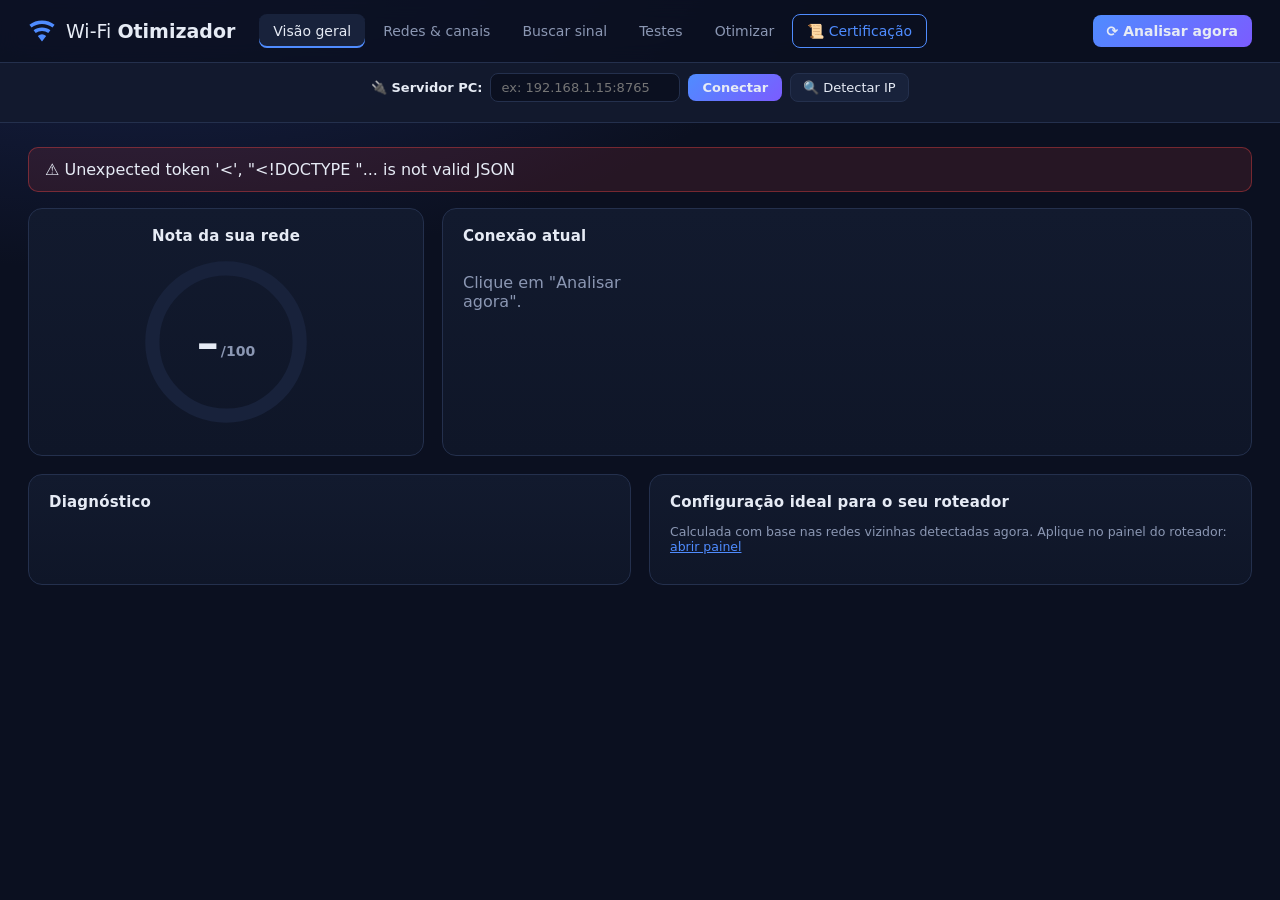
==== static/index.html @ 02d82fd7 "Add Auto-Detect Server IP button, improve offline state guidance and fetch error handling" ====
<!doctype html>
<html lang="pt-BR">
<head>
<meta charset="utf-8">
<meta name="viewport" content="width=device-width, initial-scale=1, maximum-scale=1, user-scalable=no">
<title>CertiFi Pro - Certificação e Otimização Wi-Fi</title>
<link rel="stylesheet" href="style.css">
<link rel="manifest" href="manifest.json">
<meta name="theme-color" content="#4f8cff">
<meta name="mobile-web-app-capable" content="yes">
<meta name="apple-mobile-web-app-capable" content="yes">
<meta name="apple-mobile-web-app-status-bar-style" content="black-translucent">
<link rel="apple-touch-icon" href="icon-192.svg">
<script>
  window.API_TOKEN = "__TOKEN__";
  if ('serviceWorker' in navigator) {
    window.addEventListener('load', () => {
      navigator.serviceWorker.register('sw.js').catch(err => console.log('SW error:', err));
    });
  }
</script>
</head>
<body>
<header>
  <div class="brand">
    <svg viewBox="0 0 24 24" width="28" height="28"><path fill="currentColor" d="M12 21l3.6-4.8a6 6 0 0 0-7.2 0L12 21zm0-18C7.95 3 4.21 4.34 1.2 6.6L3 9a15 15 0 0 1 18 0l1.8-2.4C19.79 4.34 16.05 3 12 3zm0 6c-2.7 0-5.19.89-7.2 2.4L6.6 13.8a9 9 0 0 1 10.8 0l1.8-2.4C17.19 9.89 14.7 9 12 9z"/></svg>
    <span>Wi-Fi <b>Otimizador</b></span>
  </div>
  <nav>
    <button data-tab="overview" class="active">Visão geral</button>
    <button data-tab="channels">Redes &amp; canais</button>
    <button data-tab="signal">Buscar sinal</button>
    <button data-tab="tests">Testes</button>
    <button data-tab="optimize">Otimizar</button>
    <button data-tab="certify" style="border: 1px solid var(--accent); color: var(--accent);">📜 Certificação</button>
  </nav>
  <button id="btnScan" class="primary">⟳ Analisar agora</button>
</header>

<div id="serverConfigBar" style="background: rgba(18,26,46,0.95); padding: 10px 16px; border-bottom: 1px solid var(--line); display: flex; align-items: center; justify-content: center; gap: 8px; font-size: 13px; flex-wrap: wrap;">
  <span>🔌 <b>Servidor PC:</b></span>
  <input type="text" id="serverIpInput" placeholder="ex: 192.168.1.15:8765" style="max-width: 190px; padding: 6px 10px; font-size: 13px;" />
  <button id="btnSaveServerIp" style="padding: 6px 14px; font-size: 13px;" class="primary">Conectar</button>
  <button id="btnAutoDetect" style="padding: 6px 12px; font-size: 13px; background: var(--panel2);">🔍 Detectar IP</button>
  <span id="serverStatus" style="font-size: 12px; color: var(--muted); width: 100%; text-align: center; margin-top: 2px;"></span>
</div>

<main>
  <div id="error" class="banner bad hidden"></div>

  <!-- VISÃO GERAL -->
  <section id="tab-overview" class="tab active">
    <div class="grid g3">
      <div class="card center">
        <h3>Nota da sua rede</h3>
        <div class="ring" id="scoreRing"><svg viewBox="0 0 120 120"><circle cx="60" cy="60" r="52" class="bg"/><circle cx="60" cy="60" r="52" class="fg" id="scoreArc"/></svg><div class="ring-val"><span id="scoreVal">–</span><small>/100</small></div></div>
        <div id="scoreParts" class="parts"></div>
      </div>
      <div class="card span2">
        <h3>Conexão atual</h3>
        <div id="connInfo" class="kv"><p class="muted">Clique em "Analisar agora".</p></div>
      </div>
    </div>
    <div class="grid g2">
      <div class="card">
        <h3>Diagnóstico</h3>
        <ul id="diagList" class="diag"></ul>
      </div>
      <div class="card">
        <h3>Configuração ideal para o seu roteador</h3>
        <p class="muted small">Calculada com base nas redes vizinhas detectadas agora. Aplique no painel do roteador:
          <a id="routerLink" href="#" target="_blank" rel="noopener">abrir painel</a></p>
        <div id="routerCfg"></div>
      </div>
    </div>
  </section>

  <!-- REDES & CANAIS -->
  <section id="tab-channels" class="tab">
    <div class="card">
      <div class="row between">
        <h3>Mapa de espectro</h3>
        <div class="seg" id="bandSel">
          <button data-band="2.4" class="active">2,4 GHz</button>
          <button data-band="5">5 GHz</button>
          <button data-band="6">6 GHz</button>
        </div>
      </div>
      <canvas id="specCanvas" height="300"></canvas>
      <p class="muted small">Cada curva é uma rede. Sua rede aparece em <b class="c-mine">verde</b>. Quanto mais alta a curva, mais forte o sinal.</p>
    </div>
    <div class="card">
      <h3>Qualidade de cada canal <span class="muted small">(100 = livre)</span></h3>
      <canvas id="chanCanvas" height="180"></canvas>
      <div id="chanRec" class="rec"></div>
    </div>
    <div class="card">
      <h3>Redes encontradas <span id="apCount" class="pill"></span></h3>
      <div class="table-wrap"><table id="apTable"><thead><tr>
        <th data-k="ssid">Rede</th><th data-k="rssi">Sinal</th><th data-k="band">Banda</th><th data-k="channel">Canal</th>
        <th data-k="width">Largura</th><th data-k="standard">Padrão</th><th data-k="security">Segurança</th><th data-k="bssid">BSSID</th>
      </tr></thead><tbody></tbody></table></div>
    </div>
  </section>

  <!-- BUSCAR SINAL -->
  <section id="tab-signal" class="tab">
    <div class="grid g3">
      <div class="card center">
        <h3>Sinal ao vivo</h3>
        <div class="big" id="liveDbm">–</div>
        <div id="liveLabel" class="muted">dBm</div>
        <div class="meter"><div id="liveBar"></div></div>
        <div id="liveExtra" class="muted small"></div>
        <div class="row gap" style="justify-content:center;margin-top:12px">
          <button id="btnLive" class="primary">▶ Iniciar</button>
          <label class="chk"><input type="checkbox" id="chkSound"> Som (bipe guia)</label>
        </div>
      </div>
      <div class="card span2">
        <h3>Histórico (últimos 2 min)</h3>
        <canvas id="liveCanvas" height="220"></canvas>
        <p class="muted small">Caminhe devagar com o notebook ou mova o roteador/repetidor. Com o som ligado, o bipe fica mais agudo e rápido quando o sinal melhora.</p>
      </div>
    </div>
    <div class="grid g2">
      <div class="card">
        <h3>Mapa de cobertura por cômodo</h3>
        <div class="row gap">
          <input id="roomName" placeholder="Ex.: Sala, Quarto, Escritório…">
          <button id="btnMark">📍 Registrar ponto</button>
        </div>
        <p class="muted small">Fique 5 s parado no local antes de registrar (usa a média dos últimos 5 s).</p>
        <table id="roomTable" class="mt"><thead><tr><th>Local</th><th>Média</th><th>Qualidade</th><th></th></tr></thead><tbody></tbody></table>
      </div>
      <div class="card">
        <h3>Guia de níveis</h3>
        <table class="levels">
          <tr><td><span class="dot ok"></span> −30 a −50 dBm</td><td>Excelente — máximo desempenho</td></tr>
          <tr><td><span class="dot ok"></span> −50 a −60 dBm</td><td>Muito bom — 4K, jogos, chamadas</td></tr>
          <tr><td><span class="dot warn"></span> −60 a −67 dBm</td><td>Bom — mínimo para voz/vídeo confiável</td></tr>
          <tr><td><span class="dot warn"></span> −67 a −70 dBm</td><td>Razoável — navegação e e-mail</td></tr>
          <tr><td><span class="dot bad"></span> −70 a −80 dBm</td><td>Fraco — lento, instável</td></tr>
          <tr><td><span class="dot bad"></span> abaixo de −80</td><td>Péssimo — quedas constantes</td></tr>
        </table>
        <p class="muted small">Dica: se vários cômodos ficarem abaixo de −67 dBm, a melhor solução é um sistema Mesh ou um segundo ponto de acesso ligado por cabo.</p>
      </div>
    </div>
  </section>

  <!-- TESTES -->
  <section id="tab-tests" class="tab">
    <div class="grid g3">
      <div class="card">
        <h3>Latência e perda</h3>
        <p class="muted small">Ping de 20 pacotes para o roteador e para a internet. Separa problema de Wi-Fi de problema da operadora.</p>
        <button class="primary" id="btnPing">Testar latência</button>
        <div id="pingRes" class="mt"></div>
      </div>
      <div class="card">
        <h3>Velocidade da internet</h3>
        <p class="muted small">Download e upload via Cloudflare (~15 s).</p>
        <button class="primary" id="btnSpeed">Testar velocidade</button>
        <div id="speedRes" class="mt"></div>
      </div>
      <div class="card">
        <h3>DNS mais rápido</h3>
        <p class="muted small">Mede o tempo de resposta de vários servidores DNS para sites populares no Brasil.</p>
        <button class="primary" id="btnDns">Comparar DNS</button>
        <div id="dnsRes" class="mt"></div>
      </div>
    </div>
  </section>

  <!-- OTIMIZAR -->
  <section id="tab-optimize" class="tab">
    <div class="card">
      <h3>Correções rápidas</h3>
      <div class="actions">
        <button data-act="flushdns"><b>Limpar cache DNS</b><small>Resolve sites que não abrem</small></button>
        <button data-act="reconnect"><b>Reconectar Wi-Fi</b><small>Força reassociação ao melhor ponto</small></button>
        <button data-act="power_max"><b>Wi-Fi em desempenho máximo</b><small>Desativa economia de energia do adaptador</small></button>
        <button data-act="renew" data-admin><b>Renovar IP</b><small>Pede novo endereço ao roteador 🛡</small></button>
        <button data-act="dns_auto" data-admin><b>DNS automático</b><small>Volta ao DNS do roteador 🛡</small></button>
        <button data-act="reset_stack" data-admin data-confirm="Isso redefine o Winsock e a pilha TCP/IP e exige reiniciar o PC. Continuar?"><b>Redefinir pilha de rede</b><small>Último recurso para falhas graves 🛡</small></button>
      </div>
      <p class="muted small">🛡 = pede permissão de administrador (janela do Windows).</p>
      <pre id="actOut" class="out hidden"></pre>
    </div>
    <div class="card">
      <div class="row between"><h3>Configurações avançadas do adaptador</h3><button id="btnProps">Carregar</button></div>
      <p class="muted small">Opções do driver da sua placa Wi-Fi. Recomendações em <b class="c-mine">verde</b>. Alterar reinicia o adaptador por alguns segundos. 🛡</p>
      <div id="netInfo" class="kv small"></div>
      <div class="table-wrap"><table id="propTable"><thead><tr><th>Propriedade</th><th>Valor atual</th><th>Recomendado</th><th>Alterar</th></tr></thead><tbody></tbody></table></div>
    </div>
  </section>

  <!-- CERTIFICAÇÃO -->
  <section id="tab-certify" class="tab">
    <div class="grid g2">
      <div class="card">
        <h3>Dados do Cliente / Instalação</h3>
        <div class="grid g2 gap mt">
          <input id="certClientName" placeholder="Nome do Cliente ou Empresa">
          <input id="certAddress" placeholder="Endereço / Local">
          <input id="certTechnician" placeholder="Nome do Técnico Certificador">
          <input id="certContracted" placeholder="Plano Contratado (ex.: 500 Mega Fibra)">
        </div>
        <h4 class="mt" style="color:var(--accent);font-size:14px">Perfil de SLA / Norma de Aceitação</h4>
        <select id="certSlaProfile" style="width:100%">
          <option value="residencial_padrao">Residencial Padrão (Sinal ≥ -67 dBm, Latência ≤ 45ms)</option>
          <option value="residencial_premium">Residencial Premium / Home Office (Sinal ≥ -60 dBm, Latência ≤ 20ms, 0% perda)</option>
          <option value="corporativo">Corporativo / Comercial (Sinal ≥ -65 dBm, Latência ≤ 15ms, 0% perda)</option>
        </select>
        <button id="btnGenerateCert" class="primary mt" style="width:100%">📜 Emitir Certificado de Conformidade Wi-Fi</button>
      </div>

      <div class="card">
        <h3>Pontos Auditados para Certificação</h3>
        <p class="muted small">O relatório utilizará os pontos médios registrados na aba "Buscar Sinal".</p>
        <div id="certPointsSummary" class="mt"></div>
        <button onclick="gotoTab('signal')" class="mt">📍 Adicionar mais pontos no local →</button>
      </div>
    </div>

    <!-- Área de Visualização do Certificado Impresso / PDF -->
    <div id="certPrintArea" class="card hidden" style="background:#fff;color:#1e293b;border:2px solid #cbd5e1;padding:30px;border-radius:12px;margin-top:20px;">
      <div style="display:flex;justify-content:space-between;align-items:center;border-bottom:2px solid #0f172a;padding-bottom:15px">
        <div>
          <h2 style="margin:0;color:#0f172a;font-size:24px">CERTIFICADO DE CONFORMIDADE DE REDE WI-FI</h2>
          <span style="font-size:13px;color:#64748b">Laudo Técnico de Qualidade e Cobertura Sem Fio</span>
        </div>
        <div style="text-align:right">
          <b id="certCode" style="font-size:14px;color:#2563eb;display:block"></b>
          <small id="certDate" style="color:#64748b"></small>
        </div>
      </div>

      <div style="display:grid;grid-template-columns:1fr 1fr;gap:15px;margin:20px 0;background:#f8fafc;padding:15px;border-radius:8px;font-size:13px">
        <div>
          <p style="margin:4px 0"><b>Cliente:</b> <span id="printClient"></span></p>
          <p style="margin:4px 0"><b>Endereço:</b> <span id="printAddress"></span></p>
          <p style="margin:4px 0"><b>SSID Auditado:</b> <span id="printSsid"></span></p>
        </div>
        <div>
          <p style="margin:4px 0"><b>Técnico Certificador:</b> <span id="printTech"></span></p>
          <p style="margin:4px 0"><b>Perfil de SLA:</b> <span id="printSla"></span></p>
          <p style="margin:4px 0"><b>Velocidade Contratada:</b> <span id="printSpeed"></span></p>
        </div>
      </div>

      <div style="display:flex;align-items:center;justify-content:space-between;padding:15px;border-radius:8px;margin-bottom:20px" id="certBadgeBox">
        <div>
          <h3 style="margin:0;font-size:20px" id="printStatusTitle"></h3>
          <p style="margin:4px 0 0;font-size:13px" id="printStatusSub"></p>
        </div>
        <div style="font-size:28px;font-weight:bold" id="printScore"></div>
      </div>

      <h4 style="margin:15px 0 10px;color:#0f172a">Medições por Cômodo / Ponto do Ambiente</h4>
      <table style="width:100%;border-collapse:collapse;font-size:13px;margin-bottom:20px" id="printPointsTable">
        <thead>
          <tr style="background:#e2e8f0;color:#334155;text-align:left">
            <th style="padding:8px">Ponto / Cômodo</th>
            <th style="padding:8px">Sinal (dBm)</th>
            <th style="padding:8px">Banda</th>
            <th style="padding:8px">Status SLA</th>
            <th style="padding:8px">Observações / Não Conformidades</th>
          </tr>
        </thead>
        <tbody></tbody>
      </table>

      <div style="display:flex;justify-content:space-between;align-items:flex-end;margin-top:40px;border-top:1px dashed #94a3b8;padding-top:20px">
        <div style="font-size:11px;color:#64748b">
          <p style="margin:0">Documento gerado por Wi-Fi Otimizador Pro.</p>
          <p style="margin:2px 0 0">Assinatura digital e validação de conformidade técnica.</p>
        </div>
        <div style="text-align:center;width:200px">
          <div style="border-bottom:1px solid #0f172a;margin-bottom:4px"></div>
          <span style="font-size:12px;color:#334155">Assinatura do Técnico</span>
        </div>
      </div>

      <button id="btnPrintCert" class="primary mt" style="width:100%;margin-top:20px">🖨️ Imprimir / Salvar como PDF</button>
    </div>
  </section>
</main>

<div id="toast" class="toast hidden"></div>
<div id="loading" class="loading hidden"><div class="spinner"></div><span id="loadingText">Analisando…</span></div>

<script src="app.js"></script>
</body>
</html>
---- static/style.css ----
:root {
  --bg: #0b1020; --panel: #121a2e; --panel2: #18223b; --line: #24304d;
  --text: #e6ebf5; --muted: #8b97b3; --accent: #4f8cff; --accent2: #7b5cff;
  --ok: #22c55e; --warn: #f5a524; --bad: #ef4444; --info: #38bdf8; --mine: #22c55e;
}
* { box-sizing: border-box; }
body { margin: 0; font-family: "Segoe UI", system-ui, sans-serif; background: radial-gradient(1200px 600px at 10% -10%, #1a2550 0%, var(--bg) 60%); color: var(--text); min-height: 100vh; }
header { display: flex; align-items: center; gap: 24px; padding: 14px 28px; background: rgba(11,16,32,.85); backdrop-filter: blur(10px); border-bottom: 1px solid var(--line); position: sticky; top: 0; z-index: 10; flex-wrap: wrap; }
.brand { display: flex; align-items: center; gap: 10px; font-size: 19px; color: var(--accent); }
.brand span { color: var(--text); }
nav { display: flex; gap: 4px; flex: 1; flex-wrap: wrap; }
nav button { background: none; border: none; color: var(--muted); padding: 8px 14px; border-radius: 8px; font-size: 14px; cursor: pointer; }
nav button:hover { color: var(--text); background: var(--panel2); }
nav button.active { color: var(--text); background: var(--panel2); box-shadow: inset 0 -2px 0 var(--accent); }
button { font-family: inherit; background: var(--panel2); color: var(--text); border: 1px solid var(--line); padding: 8px 14px; border-radius: 8px; cursor: pointer; font-size: 14px; transition: .15s; }
button:hover { border-color: var(--accent); }
button:disabled { opacity: .5; cursor: wait; }
button.primary { background: linear-gradient(135deg, var(--accent), var(--accent2)); border: none; font-weight: 600; }
button.primary:hover { filter: brightness(1.1); }
input, select { font-family: inherit; background: var(--bg); color: var(--text); border: 1px solid var(--line); padding: 8px 10px; border-radius: 8px; font-size: 14px; }
input { flex: 1; }
main { padding: 24px 28px; max-width: 1400px; margin: 0 auto; }
.tab { display: none; } .tab.active { display: block; animation: fade .25s; }
@keyframes fade { from { opacity: 0; transform: translateY(4px); } }
.grid { display: grid; gap: 18px; margin-bottom: 18px; }
.g2 { grid-template-columns: 1fr 1fr; } .g3 { grid-template-columns: 1fr 1fr 1fr; }
.span2 { grid-column: span 2; }
@media (max-width: 1000px) { .g2, .g3 { grid-template-columns: 1fr; } .span2 { grid-column: auto; } }
.card { background: linear-gradient(180deg, var(--panel), #0f1628); border: 1px solid var(--line); border-radius: 14px; padding: 18px 20px; margin-bottom: 18px; }
.grid > .card { margin-bottom: 0; }
.card h3 { margin: 0 0 12px; font-size: 15px; font-weight: 600; letter-spacing: .2px; }
.center { text-align: center; }
.muted { color: var(--muted); } .small { font-size: 12.5px; } .mt { margin-top: 12px; }
.row { display: flex; align-items: center; } .between { justify-content: space-between; } .gap { gap: 10px; }
.hidden { display: none !important; }
.pill { background: var(--panel2); border: 1px solid var(--line); padding: 2px 9px; border-radius: 99px; font-size: 12px; color: var(--muted); margin-left: 6px; }
.c-mine { color: var(--mine); }
a { color: var(--accent); }

.ring { position: relative; width: 170px; height: 170px; margin: 6px auto 10px; }
.ring svg { transform: rotate(-90deg); width: 100%; height: 100%; }
.ring circle { fill: none; stroke-width: 10; }
.ring .bg { stroke: var(--panel2); }
.ring .fg { stroke: var(--accent); stroke-linecap: round; stroke-dasharray: 326.7; stroke-dashoffset: 326.7; transition: stroke-dashoffset 1s, stroke .5s; }
.ring-val { position: absolute; inset: 0; display: flex; align-items: center; justify-content: center; font-size: 44px; font-weight: 700; }
.ring-val small { font-size: 14px; color: var(--muted); margin-left: 2px; margin-top: 18px; }
.parts { display: grid; grid-template-columns: 1fr 1fr; gap: 6px 12px; text-align: left; font-size: 12.5px; }
.parts div { display: flex; justify-content: space-between; color: var(--muted); }
.parts b { color: var(--text); }

.kv { display: grid; grid-template-columns: repeat(auto-fill, minmax(170px, 1fr)); gap: 12px; }
.kv div { background: var(--panel2); border-radius: 10px; padding: 10px 12px; }
.kv label { display: block; font-size: 11.5px; color: var(--muted); text-transform: uppercase; letter-spacing: .5px; margin-bottom: 3px; }
.kv span { font-size: 15px; font-weight: 600; word-break: break-all; }

.diag { list-style: none; margin: 0; padding: 0; display: flex; flex-direction: column; gap: 10px; }
.diag li { display: flex; gap: 12px; padding: 12px; background: var(--panel2); border-radius: 10px; border-left: 3px solid var(--info); }
.diag li.ok { border-color: var(--ok); } .diag li.warn { border-color: var(--warn); } .diag li.bad { border-color: var(--bad); }
.diag .ic { font-size: 18px; line-height: 1.2; }
.diag b { display: block; margin-bottom: 3px; font-size: 14px; }
.diag p { margin: 0; color: var(--muted); font-size: 13px; line-height: 1.45; }

.cfg-group { margin-bottom: 14px; }
.cfg-group h4 { margin: 0 0 6px; font-size: 13px; color: var(--accent); }
.cfg-group table { width: 100%; }
.cfg-group td { padding: 5px 0; font-size: 13px; border-bottom: 1px dashed var(--line); }
.cfg-group td:first-child { color: var(--muted); width: 45%; }
.tips { padding-left: 18px; margin: 6px 0 0; color: var(--muted); font-size: 13px; line-height: 1.6; }

canvas { width: 100%; display: block; }
.seg { display: flex; background: var(--bg); border: 1px solid var(--line); border-radius: 9px; padding: 3px; }
.seg button { border: none; background: none; padding: 6px 12px; }
.seg button.active { background: var(--panel2); color: var(--text); }
.rec { margin-top: 10px; padding: 12px 14px; background: rgba(34,197,94,.08); border: 1px solid rgba(34,197,94,.3); border-radius: 10px; font-size: 14px; }

.table-wrap { overflow-x: auto; }
table { border-collapse: collapse; width: 100%; font-size: 13px; }
th { text-align: left; color: var(--muted); font-weight: 500; padding: 8px; border-bottom: 1px solid var(--line); cursor: pointer; white-space: nowrap; }
td { padding: 8px; border-bottom: 1px solid rgba(36,48,77,.6); }
tr.mine td { background: rgba(34,197,94,.07); }
tr.mine td:first-child { box-shadow: inset 3px 0 0 var(--mine); }
.sigbar { display: inline-block; width: 50px; height: 6px; background: var(--panel2); border-radius: 3px; overflow: hidden; vertical-align: middle; margin-right: 6px; }
.sigbar i { display: block; height: 100%; }

.big { font-size: 72px; font-weight: 700; line-height: 1; margin-top: 8px; font-variant-numeric: tabular-nums; }
.meter { height: 12px; background: var(--panel2); border-radius: 6px; overflow: hidden; margin: 16px 10px 8px; }
.meter div { height: 100%; width: 0; transition: width .4s, background .4s; border-radius: 6px; }
.chk { display: flex; align-items: center; gap: 6px; font-size: 13px; color: var(--muted); }
.chk input { flex: none; }
.levels td { font-size: 13px; }
.dot { display: inline-block; width: 9px; height: 9px; border-radius: 50%; margin-right: 6px; }
.dot.ok { background: var(--ok); } .dot.warn { background: var(--warn); } .dot.bad { background: var(--bad); }

.metric { display: flex; justify-content: space-between; padding: 8px 0; border-bottom: 1px dashed var(--line); font-size: 13.5px; }
.metric b { font-variant-numeric: tabular-nums; }
.speed-big { display: flex; gap: 18px; margin-bottom: 8px; }
.speed-big div { flex: 1; background: var(--panel2); border-radius: 10px; padding: 12px; text-align: center; }
.speed-big b { display: block; font-size: 30px; }
.speed-big small { color: var(--muted); }
.verdict { margin-top: 10px; font-size: 13px; padding: 10px; border-radius: 8px; background: var(--panel2); line-height: 1.5; }

.actions { display: grid; grid-template-columns: repeat(auto-fill, minmax(220px, 1fr)); gap: 10px; }
.actions button { text-align: left; padding: 12px 14px; }
.actions b { display: block; margin-bottom: 3px; }
.actions small { color: var(--muted); font-size: 12px; }
.out { background: #060a14; border: 1px solid var(--line); border-radius: 8px; padding: 12px; font-size: 12px; white-space: pre-wrap; max-height: 260px; overflow: auto; margin-top: 12px; }
.banner { padding: 12px 16px; border-radius: 10px; margin-bottom: 16px; }
.banner.bad { background: rgba(239,68,68,.12); border: 1px solid rgba(239,68,68,.4); }
.good { color: var(--ok); } .mid { color: var(--warn); } .poor { color: var(--bad); }

.toast { position: fixed; bottom: 24px; right: 24px; background: var(--panel2); border: 1px solid var(--line); padding: 12px 18px; border-radius: 10px; box-shadow: 0 10px 30px rgba(0,0,0,.4); z-index: 50; max-width: 380px; }
.loading { position: fixed; inset: 0; background: rgba(5,8,18,.6); backdrop-filter: blur(3px); display: flex; flex-direction: column; align-items: center; justify-content: center; gap: 14px; z-index: 40; }
.spinner { width: 46px; height: 46px; border: 4px solid var(--panel2); border-top-color: var(--accent); border-radius: 50%; animation: spin 0.9s linear infinite; }
@keyframes spin { to { transform: rotate(360deg); } }
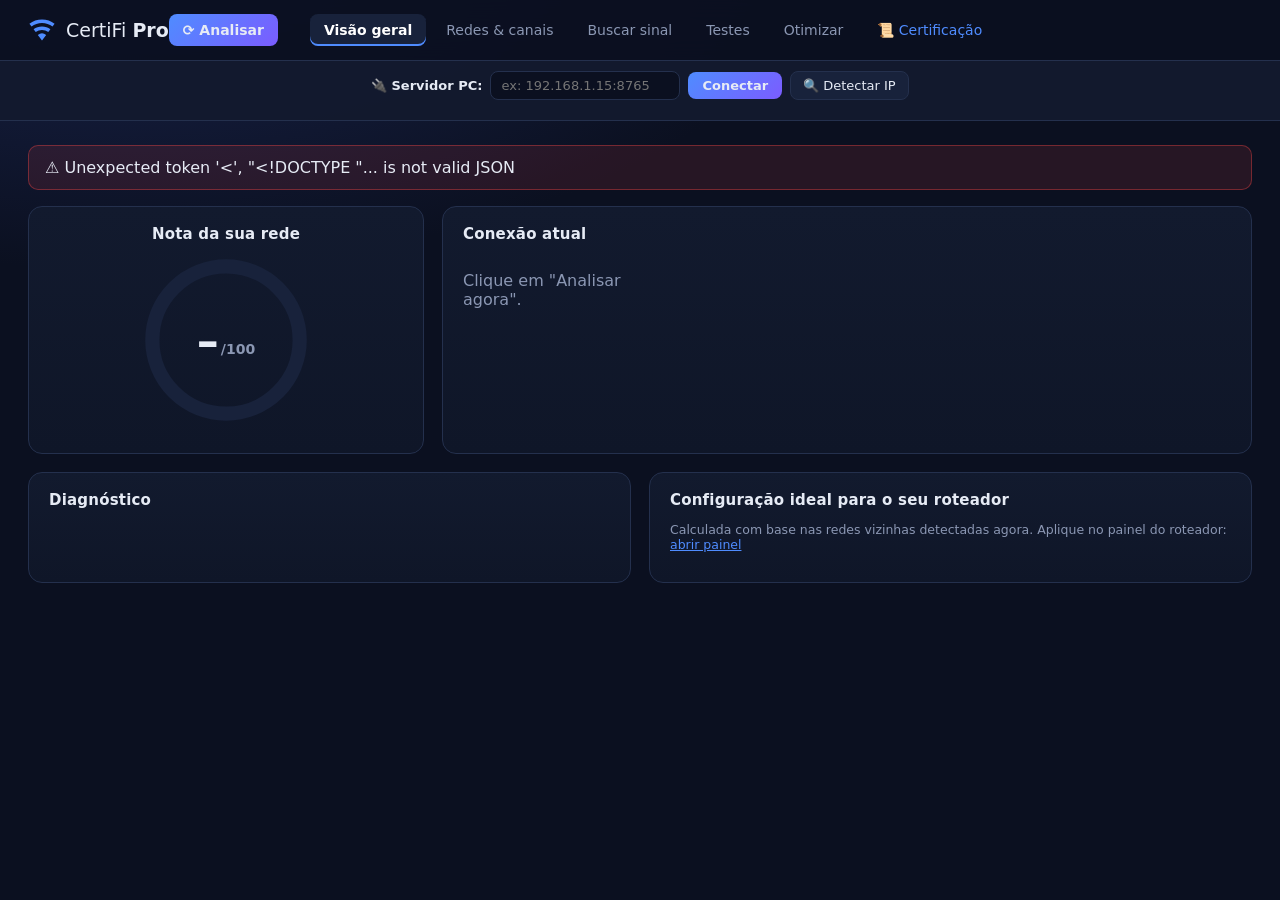
==== commit f65d9cf5: "Fix 2-min signal history canvas rendering and add collapsible menu for expanded mobile screen" ====
--- a/static/index.html
+++ b/static/index.html
@@ -22,19 +22,24 @@
 </head>
 <body>
 <header>
-  <div class="brand">
-    <svg viewBox="0 0 24 24" width="28" height="28"><path fill="currentColor" d="M12 21l3.6-4.8a6 6 0 0 0-7.2 0L12 21zm0-18C7.95 3 4.21 4.34 1.2 6.6L3 9a15 15 0 0 1 18 0l1.8-2.4C19.79 4.34 16.05 3 12 3zm0 6c-2.7 0-5.19.89-7.2 2.4L6.6 13.8a9 9 0 0 1 10.8 0l1.8-2.4C17.19 9.89 14.7 9 12 9z"/></svg>
-    <span>Wi-Fi <b>Otimizador</b></span>
+  <div class="header-top">
+    <div class="brand">
+      <svg viewBox="0 0 24 24" width="28" height="28"><path fill="currentColor" d="M12 21l3.6-4.8a6 6 0 0 0-7.2 0L12 21zm0-18C7.95 3 4.21 4.34 1.2 6.6L3 9a15 15 0 0 1 18 0l1.8-2.4C19.79 4.34 16.05 3 12 3zm0 6c-2.7 0-5.19.89-7.2 2.4L6.6 13.8a9 9 0 0 1 10.8 0l1.8-2.4C17.19 9.89 14.7 9 12 9z"/></svg>
+      <span>CertiFi <b>Pro</b></span>
+    </div>
+    <div class="header-actions">
+      <button id="btnScan" class="primary scan-btn-header">⟳ Analisar</button>
+      <button id="btnToggleMenu" class="menu-toggle" aria-label="Menu de navegação">☰</button>
+    </div>
   </div>
-  <nav>
+  <nav id="mainNav">
     <button data-tab="overview" class="active">Visão geral</button>
     <button data-tab="channels">Redes &amp; canais</button>
     <button data-tab="signal">Buscar sinal</button>
     <button data-tab="tests">Testes</button>
     <button data-tab="optimize">Otimizar</button>
-    <button data-tab="certify" style="border: 1px solid var(--accent); color: var(--accent);">📜 Certificação</button>
+    <button data-tab="certify" class="cert-btn">📜 Certificação</button>
   </nav>
-  <button id="btnScan" class="primary">⟳ Analisar agora</button>
 </header>
 
 <div id="serverConfigBar" style="background: rgba(18,26,46,0.95); padding: 10px 16px; border-bottom: 1px solid var(--line); display: flex; align-items: center; justify-content: center; gap: 8px; font-size: 13px; flex-wrap: wrap;">
@@ -290,6 +295,7 @@
 <div id="toast" class="toast hidden"></div>
 <div id="loading" class="loading hidden"><div class="spinner"></div><span id="loadingText">Analisando…</span></div>
 
+<script src="android.js"></script>
 <script src="app.js"></script>
 </body>
 </html>
--- a/static/style.css
+++ b/static/style.css
@@ -5,13 +5,27 @@
 }
 * { box-sizing: border-box; }
 body { margin: 0; font-family: "Segoe UI", system-ui, sans-serif; background: radial-gradient(1200px 600px at 10% -10%, #1a2550 0%, var(--bg) 60%); color: var(--text); min-height: 100vh; }
-header { display: flex; align-items: center; gap: 24px; padding: 14px 28px; background: rgba(11,16,32,.85); backdrop-filter: blur(10px); border-bottom: 1px solid var(--line); position: sticky; top: 0; z-index: 10; flex-wrap: wrap; }
-.brand { display: flex; align-items: center; gap: 10px; font-size: 19px; color: var(--accent); }
+header { display: flex; align-items: center; justify-content: space-between; gap: 16px; padding: 12px 20px; background: rgba(11,16,32,.92); backdrop-filter: blur(12px); border-bottom: 1px solid var(--line); position: sticky; top: 0; z-index: 100; flex-wrap: wrap; }
+.header-top { display: flex; align-items: center; justify-content: space-between; width: 100%; }
+.header-actions { display: flex; align-items: center; gap: 8px; }
+.brand { display: flex; align-items: center; gap: 10px; font-size: 19px; color: var(--accent); user-select: none; }
 .brand span { color: var(--text); }
-nav { display: flex; gap: 4px; flex: 1; flex-wrap: wrap; }
-nav button { background: none; border: none; color: var(--muted); padding: 8px 14px; border-radius: 8px; font-size: 14px; cursor: pointer; }
-nav button:hover { color: var(--text); background: var(--panel2); }
-nav button.active { color: var(--text); background: var(--panel2); box-shadow: inset 0 -2px 0 var(--accent); }
+.menu-toggle { display: inline-flex; align-items: center; justify-content: center; width: 38px; height: 38px; padding: 0; font-size: 20px; background: var(--panel2); border: 1px solid var(--line); border-radius: 8px; color: var(--text); cursor: pointer; }
+.menu-toggle:hover { border-color: var(--accent); }
+nav { display: none; width: 100%; gap: 6px; padding-top: 10px; border-top: 1px solid rgba(36,48,77,.5); flex-direction: column; }
+nav.open { display: flex; animation: fade .2s ease-out; }
+nav button { background: var(--panel2); border: 1px solid var(--line); color: var(--muted); padding: 10px 14px; border-radius: 8px; font-size: 14px; cursor: pointer; text-align: left; width: 100%; display: flex; align-items: center; gap: 8px; }
+nav button:hover { color: var(--text); background: var(--panel); border-color: var(--accent); }
+nav button.active { color: #fff; background: linear-gradient(90deg, rgba(79,140,255,.2), rgba(123,92,255,.1)); border-color: var(--accent); font-weight: 600; }
+nav button.cert-btn { border-color: rgba(79,140,255,.5); color: var(--accent); }
+@media (min-width: 900px) {
+  header { flex-wrap: nowrap; padding: 14px 28px; }
+  .header-top { width: auto; }
+  .menu-toggle { display: none; }
+  nav { display: flex !important; width: auto; flex-direction: row; padding-top: 0; border-top: none; flex: 1; margin: 0 16px; }
+  nav button { width: auto; background: none; border: none; text-align: center; padding: 8px 14px; }
+  nav button.active { background: var(--panel2); box-shadow: inset 0 -2px 0 var(--accent); }
+}
 button { font-family: inherit; background: var(--panel2); color: var(--text); border: 1px solid var(--line); padding: 8px 14px; border-radius: 8px; cursor: pointer; font-size: 14px; transition: .15s; }
 button:hover { border-color: var(--accent); }
 button:disabled { opacity: .5; cursor: wait; }
@@ -19,7 +33,8 @@
 button.primary:hover { filter: brightness(1.1); }
 input, select { font-family: inherit; background: var(--bg); color: var(--text); border: 1px solid var(--line); padding: 8px 10px; border-radius: 8px; font-size: 14px; }
 input { flex: 1; }
-main { padding: 24px 28px; max-width: 1400px; margin: 0 auto; }
+main { padding: 16px 18px; max-width: 1400px; margin: 0 auto; }
+@media (min-width: 768px) { main { padding: 24px 28px; } }
 .tab { display: none; } .tab.active { display: block; animation: fade .25s; }
 @keyframes fade { from { opacity: 0; transform: translateY(4px); } }
 .grid { display: grid; gap: 18px; margin-bottom: 18px; }
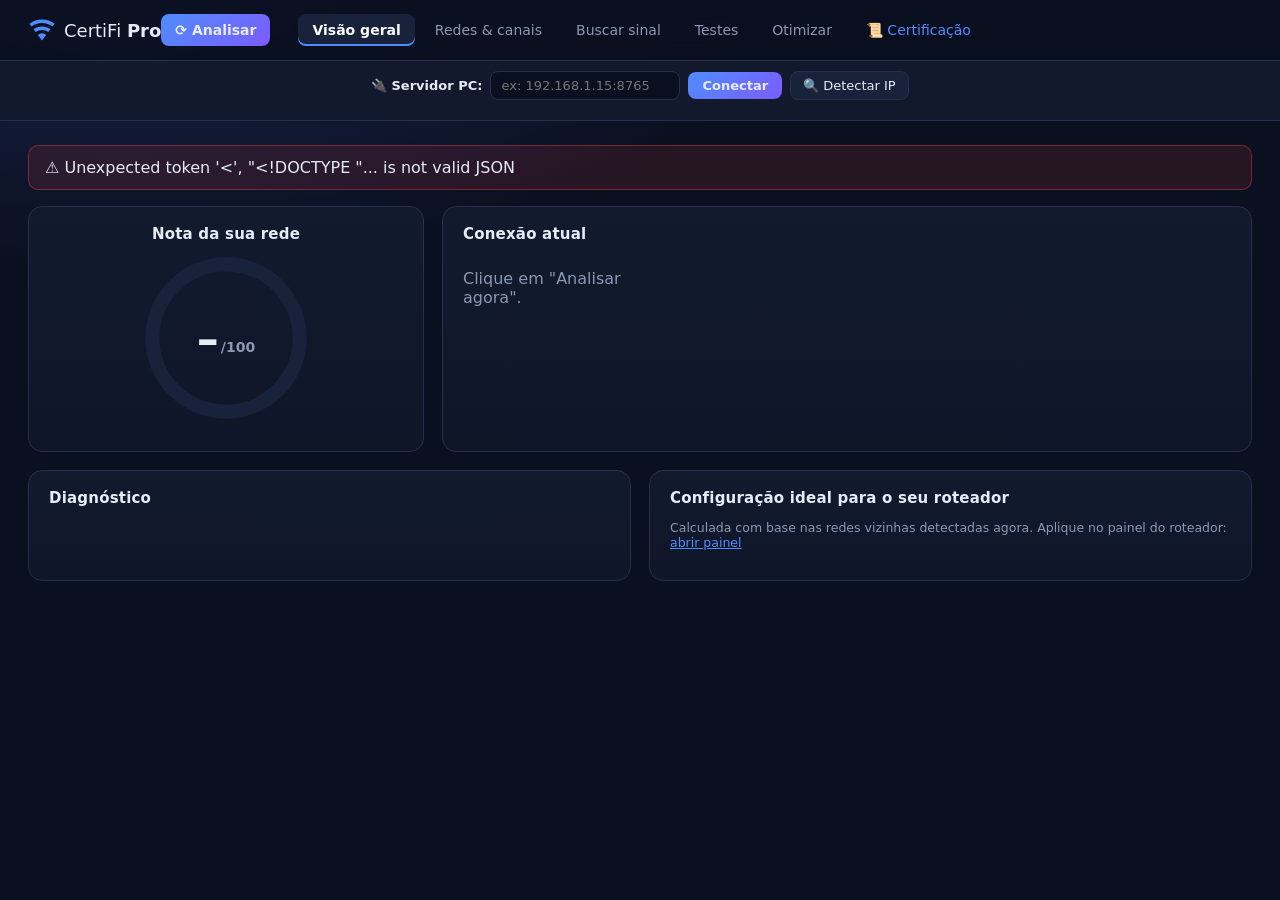
==== commit fdd3592d: "Fix mobile screen responsiveness, prevent horizontal overflow and optimize layout for mobile devices" ====
--- a/static/index.html
+++ b/static/index.html
@@ -2,7 +2,7 @@
 <html lang="pt-BR">
 <head>
 <meta charset="utf-8">
-<meta name="viewport" content="width=device-width, initial-scale=1, maximum-scale=1, user-scalable=no">
+<meta name="viewport" content="width=device-width, initial-scale=1.0, maximum-scale=1.0, user-scalable=no, viewport-fit=cover">
 <title>CertiFi Pro - Certificação e Otimização Wi-Fi</title>
 <link rel="stylesheet" href="style.css">
 <link rel="manifest" href="manifest.json">
@@ -110,6 +110,7 @@
 
   <!-- BUSCAR SINAL -->
   <section id="tab-signal" class="tab">
+    <!-- 1. Linha do Sinal ao Vivo e Histórico Horizontal (Lado a Lado ou Tela Inteira) -->
     <div class="grid g3">
       <div class="card center">
         <h3>Sinal ao vivo</h3>
@@ -123,23 +124,80 @@
         </div>
       </div>
       <div class="card span2">
-        <h3>Histórico (últimos 2 min)</h3>
-        <canvas id="liveCanvas" height="220"></canvas>
-        <p class="muted small">Caminhe devagar com o notebook ou mova o roteador/repetidor. Com o som ligado, o bipe fica mais agudo e rápido quando o sinal melhora.</p>
-      </div>
-    </div>
+        <div class="row between">
+          <h3>Histórico em tempo real (últimos 2 min)</h3>
+          <span class="muted small" style="font-size:11px">Oscilação horizontal ⇆</span>
+        </div>
+        <div id="liveSvgWrap" style="width:100%;height:180px;background:#0c1222;border:1px solid var(--line);border-radius:10px;overflow:hidden;position:relative;">
+          <svg id="liveSvg" width="100%" height="100%" viewBox="0 0 600 180" preserveAspectRatio="none" style="display:block;">
+            <defs>
+              <linearGradient id="liveGrad" x1="0%" y1="0%" x2="0%" y2="100%">
+                <stop offset="0%" stop-color="#4f8cff" stop-opacity="0.38"/>
+                <stop offset="100%" stop-color="#4f8cff" stop-opacity="0.0"/>
+              </linearGradient>
+            </defs>
+            <!-- Zonas de qualidade -->
+            <rect x="44" y="14" width="540" height="40" fill="rgba(34,197,94,0.08)"/>
+            <rect x="44" y="54" width="540" height="40" fill="rgba(245,165,36,0.08)"/>
+            <rect x="44" y="94" width="540" height="60" fill="rgba(239,68,68,0.08)"/>
+            
+            <!-- Linhas de grade dBm -->
+            <g stroke="rgba(36,48,77,0.5)" stroke-width="1">
+              <line x1="44" y1="20" x2="584" y2="20" />
+              <line x1="44" y1="52" x2="584" y2="52" />
+              <line x1="44" y1="84" x2="584" y2="84" />
+              <line x1="44" y1="116" x2="584" y2="116" />
+              <line x1="44" y1="148" x2="584" y2="148" />
+            </g>
+
+            <!-- Textos dBm -->
+            <g font-size="11" fill="#8b97b3" font-family="Segoe UI, system-ui, sans-serif">
+              <text x="8" y="24">-30</text>
+              <text x="8" y="56">-45</text>
+              <text x="8" y="88">-60</text>
+              <text x="8" y="120">-75</text>
+              <text x="8" y="152">-90</text>
+            </g>
+
+            <!-- Rótulos de tempo -->
+            <g font-size="10" fill="#64748b" text-anchor="middle" font-family="Segoe UI, system-ui, sans-serif">
+              <text x="44" y="172">-2 min</text>
+              <text x="314" y="172">-1 min</text>
+              <text x="570" y="172">Agora</text>
+            </g>
+
+            <!-- Curva preenchida e linha do sinal -->
+            <polygon id="svgFillArea" points="" fill="url(#liveGrad)"/>
+            <polyline id="svgSignalLine" points="" fill="none" stroke="#4f8cff" stroke-width="2.5" stroke-linecap="round" stroke-linejoin="round"/>
+            <circle id="svgCurrentDot" cx="-20" cy="-20" r="5.5" fill="#ffffff" stroke="#4f8cff" stroke-width="2.5"/>
+            <text id="svgEmptyHint" x="314" y="94" fill="#8b97b3" font-size="13" text-anchor="middle">Iniciando medição em tempo real…</text>
+          </svg>
+        </div>
+        <p class="muted small" style="margin-top:6px">O gráfico avança para a direita continuamente a cada segundo conforme você caminha pelo ambiente.</p>
+      </div>
+    </div>
+
+    <!-- 2. Linha de Registro de Cômodos para o Laudo -->
     <div class="grid g2">
-      <div class="card">
-        <h3>Mapa de cobertura por cômodo</h3>
-        <div class="row gap">
-          <input id="roomName" placeholder="Ex.: Sala, Quarto, Escritório…">
-          <button id="btnMark">📍 Registrar ponto</button>
-        </div>
-        <p class="muted small">Fique 5 s parado no local antes de registrar (usa a média dos últimos 5 s).</p>
-        <table id="roomTable" class="mt"><thead><tr><th>Local</th><th>Média</th><th>Qualidade</th><th></th></tr></thead><tbody></tbody></table>
-      </div>
-      <div class="card">
-        <h3>Guia de níveis</h3>
+      <div class="card" style="border: 2px solid var(--accent); background: linear-gradient(180deg, #162444, #101932);">
+        <div class="row between">
+          <h3 style="color:#60a5fa;margin-bottom:6px">📍 Registrar Cômodo / Ponto para Laudo</h3>
+          <span class="pill" style="color:#22c55e;border-color:rgba(34,197,94,0.4)">Auditado</span>
+        </div>
+        <p class="muted small" style="margin-top:0">Fique cerca de 5 s no cômodo e toque para salvar a medição atual:</p>
+        <div class="row gap" style="margin-top:10px">
+          <input id="roomName" placeholder="Ex.: Sala, Quarto Casal, Cozinha…" style="font-size:15px;padding:10px 14px">
+          <button id="btnMark" class="primary" style="font-size:15px;padding:10px 18px;white-space:nowrap">📍 Gravar Local</button>
+        </div>
+        <div class="table-wrap mt">
+          <table id="roomTable"><thead><tr><th>Local Gravado</th><th>Média Sinal</th><th>Qualidade</th><th>Ação</th></tr></thead><tbody></tbody></table>
+        </div>
+        <div class="row gap mt" style="justify-content:flex-end">
+          <button onclick="gotoTab('certify')" class="cert-btn" style="padding:6px 14px;font-size:13px">Ir para emissão do Certificado →</button>
+        </div>
+      </div>
+      <div class="card">
+        <h3>Guia de níveis de sinal</h3>
         <table class="levels">
           <tr><td><span class="dot ok"></span> −30 a −50 dBm</td><td>Excelente — máximo desempenho</td></tr>
           <tr><td><span class="dot ok"></span> −50 a −60 dBm</td><td>Muito bom — 4K, jogos, chamadas</td></tr>
@@ -148,7 +206,7 @@
           <tr><td><span class="dot bad"></span> −70 a −80 dBm</td><td>Fraco — lento, instável</td></tr>
           <tr><td><span class="dot bad"></span> abaixo de −80</td><td>Péssimo — quedas constantes</td></tr>
         </table>
-        <p class="muted small">Dica: se vários cômodos ficarem abaixo de −67 dBm, a melhor solução é um sistema Mesh ou um segundo ponto de acesso ligado por cabo.</p>
+        <p class="muted small">Dica: se vários cômodos ficarem abaixo de −67 dBm, instale um repetidor ou sistema Mesh.</p>
       </div>
     </div>
   </section>
@@ -222,9 +280,16 @@
 
       <div class="card">
         <h3>Pontos Auditados para Certificação</h3>
-        <p class="muted small">O relatório utilizará os pontos médios registrados na aba "Buscar Sinal".</p>
-        <div id="certPointsSummary" class="mt"></div>
-        <button onclick="gotoTab('signal')" class="mt">📍 Adicionar mais pontos no local →</button>
+        <p class="muted small">Grave os cômodos medidos diretamente aqui ou na aba "Buscar sinal":</p>
+        <div class="row gap mt" style="margin-bottom:12px">
+          <input id="certRoomName" placeholder="Ex.: Sala, Quarto, Varanda…">
+          <button id="btnCertMarkPoint" class="primary" style="white-space:nowrap">📍 Gravar Este Local</button>
+        </div>
+        <div id="certPointsSummary" class="table-wrap mt"></div>
+        <div class="row gap mt" style="justify-content:space-between">
+          <button onclick="gotoTab('signal')">📡 Ver medidor de sinal ao vivo →</button>
+          <button id="btnClearRooms" style="color:var(--bad)">Limpar todos</button>
+        </div>
       </div>
     </div>
 
--- a/static/style.css
+++ b/static/style.css
@@ -4,13 +4,21 @@
   --ok: #22c55e; --warn: #f5a524; --bad: #ef4444; --info: #38bdf8; --mine: #22c55e;
 }
 * { box-sizing: border-box; }
-body { margin: 0; font-family: "Segoe UI", system-ui, sans-serif; background: radial-gradient(1200px 600px at 10% -10%, #1a2550 0%, var(--bg) 60%); color: var(--text); min-height: 100vh; }
-header { display: flex; align-items: center; justify-content: space-between; gap: 16px; padding: 12px 20px; background: rgba(11,16,32,.92); backdrop-filter: blur(12px); border-bottom: 1px solid var(--line); position: sticky; top: 0; z-index: 100; flex-wrap: wrap; }
+html, body {
+  margin: 0;
+  padding: 0;
+  width: 100%;
+  max-width: 100vw;
+  overflow-x: hidden;
+  -webkit-text-size-adjust: 100%;
+}
+body { font-family: "Segoe UI", system-ui, sans-serif; background: radial-gradient(1200px 600px at 10% -10%, #1a2550 0%, var(--bg) 60%); color: var(--text); min-height: 100vh; }
+header { display: flex; align-items: center; justify-content: space-between; gap: 12px; padding: 10px 14px; background: rgba(11,16,32,.92); backdrop-filter: blur(12px); border-bottom: 1px solid var(--line); position: sticky; top: 0; z-index: 100; flex-wrap: wrap; width: 100%; max-width: 100vw; }
 .header-top { display: flex; align-items: center; justify-content: space-between; width: 100%; }
-.header-actions { display: flex; align-items: center; gap: 8px; }
-.brand { display: flex; align-items: center; gap: 10px; font-size: 19px; color: var(--accent); user-select: none; }
+.header-actions { display: flex; align-items: center; gap: 8px; flex-shrink: 0; }
+.brand { display: flex; align-items: center; gap: 8px; font-size: 18px; color: var(--accent); user-select: none; }
 .brand span { color: var(--text); }
-.menu-toggle { display: inline-flex; align-items: center; justify-content: center; width: 38px; height: 38px; padding: 0; font-size: 20px; background: var(--panel2); border: 1px solid var(--line); border-radius: 8px; color: var(--text); cursor: pointer; }
+.menu-toggle { display: inline-flex; align-items: center; justify-content: center; width: 38px; height: 38px; padding: 0; font-size: 20px; background: var(--panel2); border: 1px solid var(--line); border-radius: 8px; color: var(--text); cursor: pointer; flex-shrink: 0; }
 .menu-toggle:hover { border-color: var(--accent); }
 nav { display: none; width: 100%; gap: 6px; padding-top: 10px; border-top: 1px solid rgba(36,48,77,.5); flex-direction: column; }
 nav.open { display: flex; animation: fade .2s ease-out; }
@@ -31,22 +39,29 @@
 button:disabled { opacity: .5; cursor: wait; }
 button.primary { background: linear-gradient(135deg, var(--accent), var(--accent2)); border: none; font-weight: 600; }
 button.primary:hover { filter: brightness(1.1); }
-input, select { font-family: inherit; background: var(--bg); color: var(--text); border: 1px solid var(--line); padding: 8px 10px; border-radius: 8px; font-size: 14px; }
-input { flex: 1; }
-main { padding: 16px 18px; max-width: 1400px; margin: 0 auto; }
+input, select { font-family: inherit; background: var(--bg); color: var(--text); border: 1px solid var(--line); padding: 8px 10px; border-radius: 8px; font-size: 14px; max-width: 100%; }
+input { flex: 1; min-width: 0; }
+main { padding: 12px 14px; max-width: 1400px; margin: 0 auto; width: 100%; overflow-x: hidden; }
 @media (min-width: 768px) { main { padding: 24px 28px; } }
-.tab { display: none; } .tab.active { display: block; animation: fade .25s; }
+.tab { display: none; width: 100%; } .tab.active { display: block; animation: fade .25s; }
 @keyframes fade { from { opacity: 0; transform: translateY(4px); } }
-.grid { display: grid; gap: 18px; margin-bottom: 18px; }
+.grid { display: grid; gap: 14px; margin-bottom: 14px; width: 100%; }
 .g2 { grid-template-columns: 1fr 1fr; } .g3 { grid-template-columns: 1fr 1fr 1fr; }
 .span2 { grid-column: span 2; }
-@media (max-width: 1000px) { .g2, .g3 { grid-template-columns: 1fr; } .span2 { grid-column: auto; } }
-.card { background: linear-gradient(180deg, var(--panel), #0f1628); border: 1px solid var(--line); border-radius: 14px; padding: 18px 20px; margin-bottom: 18px; }
+@media (max-width: 900px) {
+  .g2, .g3 { grid-template-columns: 1fr !important; }
+  .span2 { grid-column: auto !important; }
+}
+.card { background: linear-gradient(180deg, var(--panel), #0f1628); border: 1px solid var(--line); border-radius: 14px; padding: 14px 16px; margin-bottom: 14px; width: 100%; overflow: hidden; }
+@media (min-width: 768px) {
+  .card { padding: 18px 20px; margin-bottom: 18px; }
+  .grid { gap: 18px; margin-bottom: 18px; }
+}
 .grid > .card { margin-bottom: 0; }
-.card h3 { margin: 0 0 12px; font-size: 15px; font-weight: 600; letter-spacing: .2px; }
+.card h3 { margin: 0 0 10px; font-size: 15px; font-weight: 600; letter-spacing: .2px; }
 .center { text-align: center; }
 .muted { color: var(--muted); } .small { font-size: 12.5px; } .mt { margin-top: 12px; }
-.row { display: flex; align-items: center; } .between { justify-content: space-between; } .gap { gap: 10px; }
+.row { display: flex; align-items: center; max-width: 100%; flex-wrap: wrap; } .between { justify-content: space-between; } .gap { gap: 8px; }
 .hidden { display: none !important; }
 .pill { background: var(--panel2); border: 1px solid var(--line); padding: 2px 9px; border-radius: 99px; font-size: 12px; color: var(--muted); margin-left: 6px; }
 .c-mine { color: var(--mine); }
@@ -82,7 +97,7 @@
 .cfg-group td:first-child { color: var(--muted); width: 45%; }
 .tips { padding-left: 18px; margin: 6px 0 0; color: var(--muted); font-size: 13px; line-height: 1.6; }
 
-canvas { width: 100%; display: block; }
+canvas { width: 100%; display: block; background: #0c1222; border: 1px solid var(--line); border-radius: 10px; }
 .seg { display: flex; background: var(--bg); border: 1px solid var(--line); border-radius: 9px; padding: 3px; }
 .seg button { border: none; background: none; padding: 6px 12px; }
 .seg button.active { background: var(--panel2); color: var(--text); }
@@ -127,3 +142,21 @@
 .loading { position: fixed; inset: 0; background: rgba(5,8,18,.6); backdrop-filter: blur(3px); display: flex; flex-direction: column; align-items: center; justify-content: center; gap: 14px; z-index: 40; }
 .spinner { width: 46px; height: 46px; border: 4px solid var(--panel2); border-top-color: var(--accent); border-radius: 50%; animation: spin 0.9s linear infinite; }
 @keyframes spin { to { transform: rotate(360deg); } }
+
+/* Ajustes específicos para telas mobile (smartphones) */
+@media (max-width: 600px) {
+  body { font-size: 14px; }
+  main { padding: 8px 10px; }
+  .card { padding: 12px 14px; border-radius: 12px; }
+  .big { font-size: 54px; }
+  .row.gap { flex-direction: column; align-items: stretch; gap: 8px; }
+  .row.gap > * { width: 100% !important; }
+  .header-top { gap: 6px; }
+  .brand { font-size: 17px; }
+  .scan-btn-header { padding: 6px 12px; font-size: 13px; }
+  .actions { grid-template-columns: 1fr; }
+  .kv { grid-template-columns: 1fr 1fr; gap: 8px; }
+  .parts { grid-template-columns: 1fr; }
+  #certPrintArea { padding: 15px !important; }
+  #certPrintArea > div:nth-child(2) { grid-template-columns: 1fr !important; }
+}
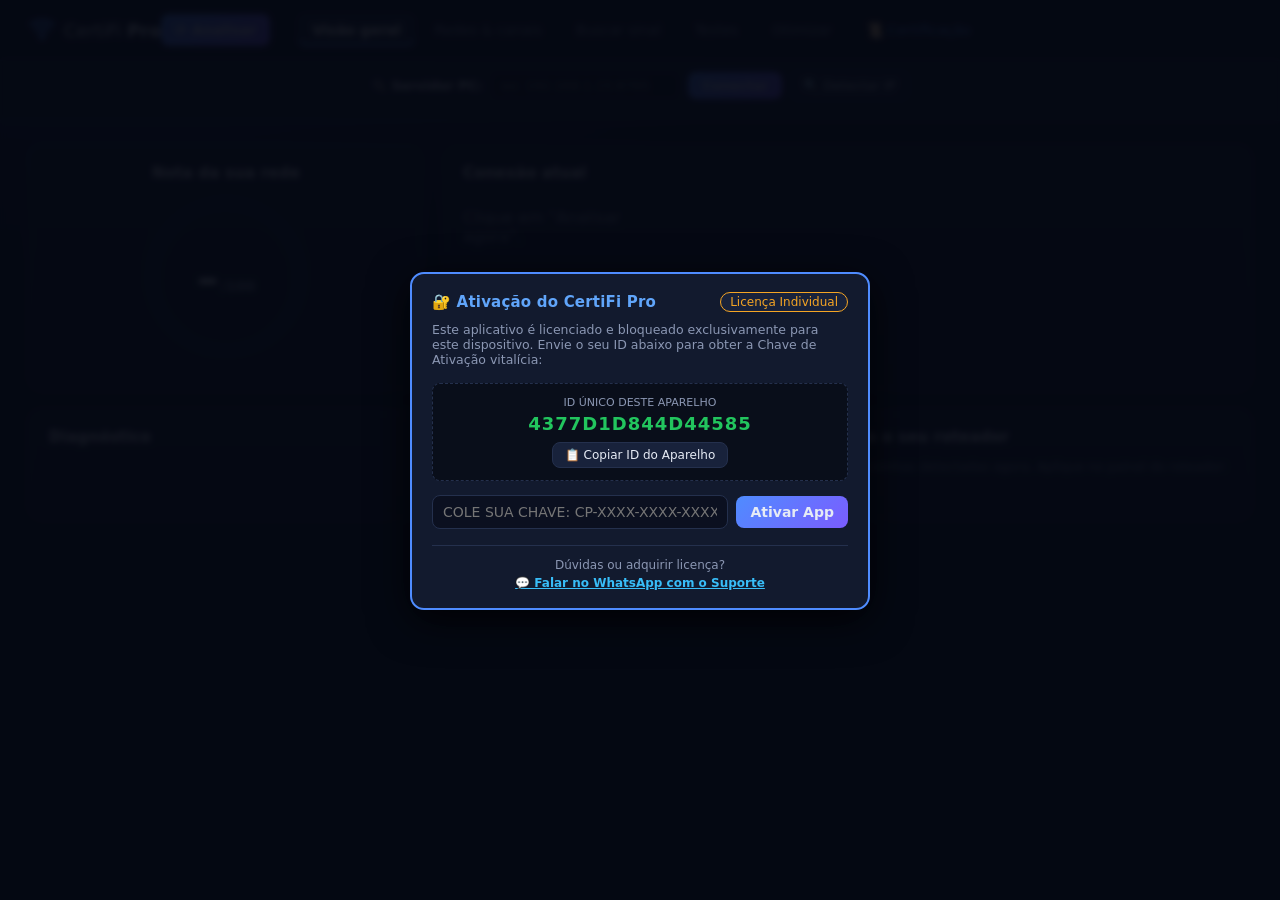
==== commit cd8154cb: "feat: offline licensing system with hardware device-lock and license generator" ====
--- a/static/index.html
+++ b/static/index.html
@@ -357,6 +357,36 @@
   </section>
 </main>
 
+<!-- MODAL DE ATIVAÇÃO / LICENÇA OFFLINE -->
+<div id="licenseModal" class="loading hidden" style="background: rgba(5,8,18,0.92); z-index: 9999; padding: 20px;">
+  <div class="card" style="max-width: 460px; width: 100%; border: 2px solid var(--accent); box-shadow: 0 10px 40px rgba(0,0,0,0.8); background: #121a2e;">
+    <div class="row between">
+      <h3 style="color:#60a5fa; margin: 0;">🔐 Ativação do CertiFi Pro</h3>
+      <span class="pill" style="color:var(--warn); border-color:var(--warn);">Licença Individual</span>
+    </div>
+    <p class="muted small" style="margin: 10px 0 16px;">
+      Este aplicativo é licenciado e bloqueado exclusivamente para este dispositivo. Envie o seu ID abaixo para obter a Chave de Ativação vitalícia:
+    </p>
+
+    <div style="background: #090e1a; padding: 12px; border-radius: 8px; border: 1px dashed var(--line); margin-bottom: 14px; text-align: center;">
+      <small class="muted" style="display:block; text-transform: uppercase; font-size: 11px;">ID Único deste Aparelho</small>
+      <b id="displayDeviceId" style="font-size: 18px; color: #22c55e; letter-spacing: 1px; display: block; margin-top: 4px; word-break: break-all;">CARREGANDO...</b>
+      <button id="btnCopyDevId" class="mt" style="font-size: 12px; padding: 5px 12px; margin-top: 8px;">📋 Copiar ID do Aparelho</button>
+    </div>
+
+    <div class="row gap mt">
+      <input id="inputLicenseKey" placeholder="Cole sua Chave: CP-XXXX-XXXX-XXXX" style="font-size: 14px; text-transform: uppercase;">
+      <button id="btnActivateLicense" class="primary" style="white-space: nowrap;">Ativar App</button>
+    </div>
+    <div id="licenseError" style="color: #ef4444; font-size: 12px; margin-top: 8px; display: none; font-weight: bold; text-align: center;"></div>
+
+    <div style="margin-top: 16px; border-top: 1px solid var(--line); padding-top: 12px; font-size: 12px; color: var(--muted); text-align: center;">
+      <span>Dúvidas ou adquirir licença?</span><br>
+      <a id="btnWhatsappSupport" href="#" target="_blank" style="color:#38bdf8; font-weight: bold; display: inline-block; margin-top: 4px;">💬 Falar no WhatsApp com o Suporte</a>
+    </div>
+  </div>
+</div>
+
 <div id="toast" class="toast hidden"></div>
 <div id="loading" class="loading hidden"><div class="spinner"></div><span id="loadingText">Analisando…</span></div>
 
--- a/static/style.css
+++ b/static/style.css
@@ -160,3 +160,20 @@
   #certPrintArea { padding: 15px !important; }
   #certPrintArea > div:nth-child(2) { grid-template-columns: 1fr !important; }
 }
+
+/* Regras de Impressão / PDF */
+@media print {
+  body { background: #fff !important; color: #000 !important; }
+  header, nav, #serverConfigBar, .header-top, .tab:not(#tab-certify), #tab-certify > .grid, #btnPrintCert, #toast, #loading {
+    display: none !important;
+  }
+  #tab-certify, #certPrintArea {
+    display: block !important;
+    border: none !important;
+    padding: 0 !important;
+    margin: 0 !important;
+    box-shadow: none !important;
+    background: #fff !important;
+    color: #000 !important;
+  }
+}
